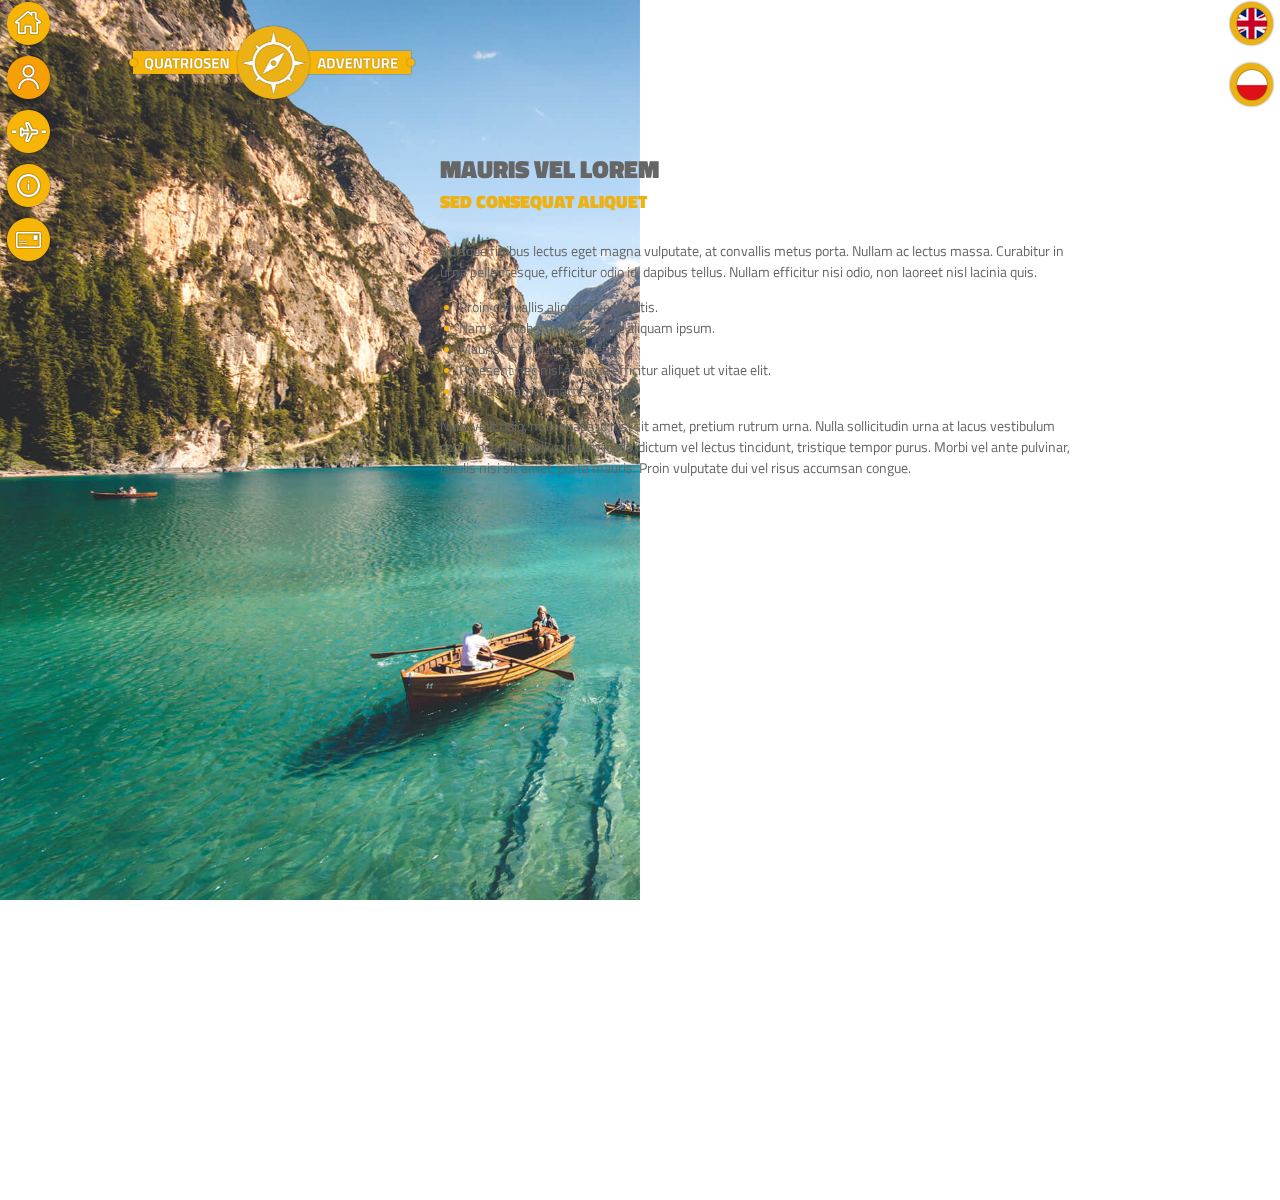
==== pages/page1.html @ fede1887 "Pages html files are now in one subfolder." ====
<!doctype html>
<html lang="en">
<head>
    <!-- Required meta tags -->
    <meta charset="utf-8">
    <meta name="viewport" content="width=device-width, initial-scale=1, shrink-to-fit=no">

    <!-- Bootstrap CSS -->
    <link rel="stylesheet" href="https://stackpath.bootstrapcdn.com/bootstrap/4.1.3/css/bootstrap.min.css" integrity="sha384-MCw98/SFnGE8fJT3GXwEOngsV7Zt27NXFoaoApmYm81iuXoPkFOJwJ8ERdknLPMO" crossorigin="anonymous">

    <!-- CSS -->
    <link href="../css/style.css" rel="stylesheet" type="text/css">
    <link href="../css/resp.css" rel="stylesheet" type="text/css">

    <!-- Font -->
    <link href="https://fonts.googleapis.com/css?family=Titillium+Web" rel="stylesheet">

    <title>Quatriosen</title>
</head>
<body>

    <div id="logo" class="d-flex align-items-center justify-content-center">
        <img src="../img/logo.png" alt="logo">
    </div>

    <div id="menu" class="d-flex align-items-center">
        <div>
            <a href="../index.html" title="home"></a>
            <a href="#" title="about us" class="active"></a>
            <a href="page2.html" title="travel"></a>
            <a href="page3.html" title="info"></a>
            <a href="page4.html" title="e-mail"></a>
        </div>
    </div>

    <div id="lang" class="d-flex align-items-center">
        <div>
            <a href="#"></a>
            <a href="#"></a>
        </div>
    </div>

    <div id="image-div" style="background-image: url('../img/page1.jpg')"></div>

    <div id="text-div">
        <h1><b>MAURIS VEL LOREM</b></h1>
        <h2><b>SED CONSEQUAT ALIQUET</b></h2>
        <p>Quisque finibus lectus eget magna vulputate, at convallis metus porta. Nullam ac lectus massa. Curabitur in urna pellentesque, efficitur odio id, dapibus tellus. Nullam efficitur nisi odio, non laoreet nisl lacinia quis.</p>
        <ul>
            <li><span>Proin convallis aliquam venenatis.</span></li>
            <li><span>Nam non lobortis turpis, nec aliquam ipsum.</span></li>
            <li><span>Mauris et sollicitudin metus.</span></li>
            <li><span>Praesent nec nisl a augue efficitur aliquet ut vitae elit.</span></li>
            <li><span>Fusce sit amet mattis augue.</span></li>
        </ul>
        <p>Nulla velit odio, malesuada id nisl sit amet, pretium rutrum urna. Nulla sollicitudin urna at lacus vestibulum commodo. Phasellus ipsum justo, dictum vel lectus tincidunt, tristique tempor purus. Morbi vel ante pulvinar, iaculis nisi sit amet, porta mauris. Proin vulputate dui vel risus accumsan congue.</p>
    </div>

    <!-- Optional JavaScript -->
    <!-- jQuery first, then Popper.js, then Bootstrap JS -->
    <script src="https://code.jquery.com/jquery-3.3.1.slim.min.js" integrity="sha384-q8i/X+965DzO0rT7abK41JStQIAqVgRVzpbzo5smXKp4YfRvH+8abtTE1Pi6jizo" crossorigin="anonymous"></script>
    <script src="https://cdnjs.cloudflare.com/ajax/libs/popper.js/1.14.3/umd/popper.min.js" integrity="sha384-ZMP7rVo3mIykV+2+9J3UJ46jBk0WLaUAdn689aCwoqbBJiSnjAK/l8WvCWPIPm49" crossorigin="anonymous"></script>
    <script src="https://stackpath.bootstrapcdn.com/bootstrap/4.1.3/js/bootstrap.min.js" integrity="sha384-ChfqqxuZUCnJSK3+MXmPNIyE6ZbWh2IMqE241rYiqJxyMiZ6OW/JmZQ5stwEULTy" crossorigin="anonymous"></script>
</body>
</html>
---- css/style.css ----
html, body {
    position: relative;
    height: 100%;
}

body {
    margin: 0;
    padding: 0;
    color: #000;
    background: #fff;
    font-size: 14px;
    font-family: Helvetica Neue, Helvetica, Arial, sans-serif;
}

/*-------------------------------------------------------------------------------------------------------------- LOGO */

#logo {
    position: fixed;
    top: 25px;
    left: 10%;
    width: 80%;
    height: 75px;
    z-index: 1;
}

#logo img {
    width: auto;
    height: 100%;
}

/*------------------------------------------------------------------------------------------------------- MENU & LANG */

#menu, #lang {
    position: fixed;
    width: 47px;
    height: 100%;
    z-index: 1;
}

#menu {
    left: 5px;
}

#lang {
    right: 5px;
}

#menu a, #lang a {
    display: block;
    width: 47px;
    height: 47px;
    background-position: center right;
    /* background-repeat: no-repeat; ------------------------------------------------ Wygląda na to, że niepotrzebne. */
    overflow: hidden;
}

#menu a {
    margin-top: 7px;
}

#menu a:nth-child(1) {
    margin-top: 0;
    background-image: url("../img/home.png");
}

#menu a:nth-child(2) {
    background-image: url("../img/aboutus.png");
}

#menu a:nth-child(3) {
    background-image: url("../img/airplane.png");
}

#menu a:nth-child(4) {
    background-image: url("../img/iletter.png");
}

#menu a:nth-child(5) {
    background-image: url("../img/postcard.png");
}

#lang a:nth-child(1) {
    margin-bottom: 14px;
    background-image: url("../img/eng.png");
}

#lang a:nth-child(2) {
    background-image: url("../img/pl.png");
}

#menu a:hover, #lang a:hover {
    background-position: center left;
}

#menu a.active, #lang a.active {
    background-position: center left;
}

/*------------------------------------------------------------------------------------------------------------ SWIPER */

#swiper {
    position: fixed;
    top: 0;
    left: 0;
    width: 100%;
    height: 100%;
}

.swiper-container {
    width: 100%;
    height: 100%;
}

.swiper-slide {
    /* Center slide text vertically */
    display: -webkit-box;
    display: -ms-flexbox;
    display: -webkit-flex;
    display: flex;
    -webkit-box-pack: center;
    -ms-flex-pack: center;
    -webkit-justify-content: center;
    justify-content: center;
    -webkit-box-align: center;
    -ms-flex-align: center;
    -webkit-align-items: center;
    align-items: center;
    background: #fff;
    font-size: 18px;
    text-align: center;
}

.swiper-image, .swiper-text {
    position: absolute;
    top: 0;
    left: 0;
    width: 100%;
    height: 100%;
    background-position: center center;
    background-size: cover;
}

.swiper-image-1 {
    background-image: url("../img/swiper1.jpg");
}

.swiper-image-2 {
    background-image: url("../img/swiper2.jpg");
}

.swiper-image-3 {
    background-image: url("../img/swiper3.jpg");
}

.swiper-text {
    top: 130px;
    left: 30%;
    width: 40%;
}

#swiper h1 {
    margin-bottom: 0;
    color: #fff;
    font-size: 25px;
    font-family: 'Titillium Web', sans-serif;
}

#swiper h2, #text-div h2 { /*--------------------------------------------------------------- "#text-div h2" from PAGES*/
    margin: 0 0 25px;
    padding: 0;
    color: #ebb115;
    font-size: 18px;
    font-family: 'Titillium Web', sans-serif;
}

#swiper p {
    color: #fff;
    font-size: 14px;
    font-family: 'Titillium Web', sans-serif;
}

.swiper-button-next {
    right: 40%;
    background-image: url('../img/arrowright.png');
}

.swiper-button-prev {
    left: 40%;
    background-image: url('../img/arrowleft.png');
}

.swiper-button-next, .swiper-button-prev {
    top: auto;
    bottom: 5%;
    width: 47px;
    height: 47px;
    background-size: contain;
}

#swiper .swiper-container .swiper-pagination {
    top: auto;
    bottom: 5%;
    height: 47px;
}

#swiper .swiper-container .swiper-pagination .swiper-pagination-bullet {
    width: 12px;
    height: 12px;
    margin-top: 18px;
    background: #ebb115;
}

/*------------------------------------------------------------------------------------------------------------- PAGES */

#text-div {
    position: absolute;
    top: 0;
    right: 0;
    width: 50%;
    min-height: 100%;
    padding: 150px 200px 150px 50px;
}

#image-div {
    position: fixed;
    top: 0;
    left: 0;
    width: 50%;
    height: 100%;
    background-size: cover;
}

#text-div h1 {
    margin: 0;
    padding: 0;
    color: #666;
    font-size: 25px;
    font-family: 'Titillium Web', sans-serif;
}

#text-div p, #text-div ul {
    color: #666;
    font-size: 14px;
    font-family: 'Titillium Web', sans-serif;
}

#text-div ul {
    padding-left: 1.4em;
    list-style: none;
}

#text-div ul li {
    color: #666;
}

#text-div ul li::before {
    content: "";
    position: relative;
    top: -2px;
    display: inline-block;
    width: 5px;
    height: 5px;
    margin-right: 10px;
    margin-left: -16px;
    background: #f7b607;
    border-radius: 50%;
}
---- css/resp.css ----
@media screen and (max-width: 992px) {

    .swiper-text {
        width: 60%;
        left: 20%;
    }

    #text-div, #image-div {
        position: static;
        width: 100%;
    }

    #text-div {
        padding: 50px 100px;
    }

    #image-div {
        height: 80%;
    }

}
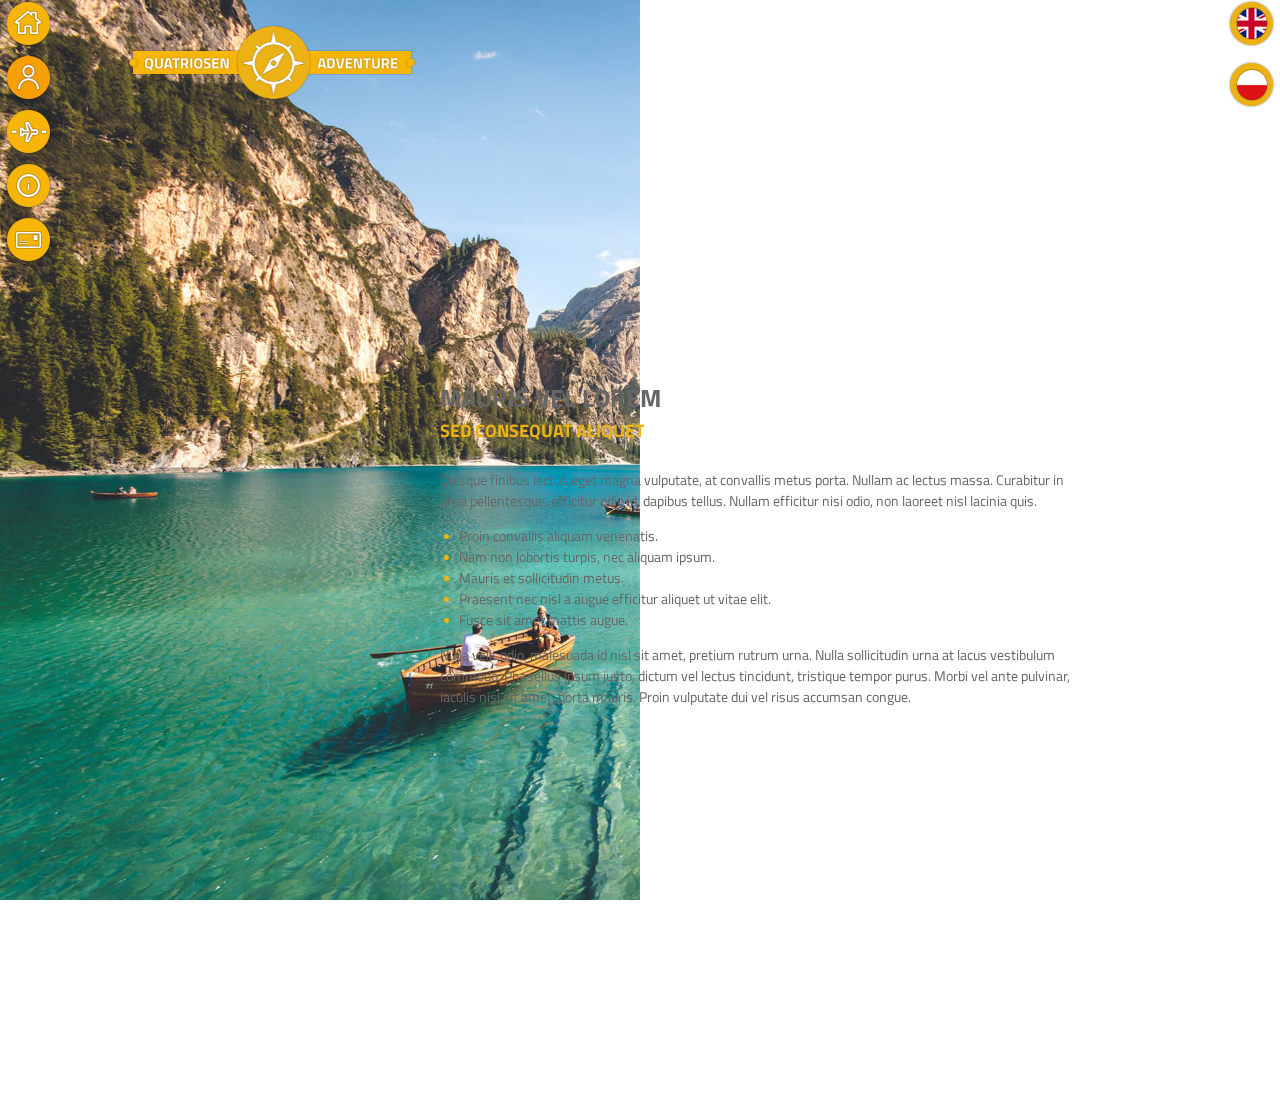
==== commit 525fb76a: "Fixed pages content." ====
--- a/pages/page1.html
+++ b/pages/page1.html
@@ -19,9 +19,25 @@
 </head>
 <body>
 
+
+    <!---------- LOGO ---------->
+
+
     <div id="logo" class="d-flex align-items-center justify-content-center">
         <img src="../img/logo.png" alt="logo">
     </div>
+
+
+    <!---------- LOGO MOBILE ---------->
+
+
+    <div id="logo-mobile" class="d-flex align-items-center justify-content-center">
+        <img src="../img/logo-mobile.png" alt="logo-mobile">
+    </div>
+
+
+    <!---------- MENU ---------->
+
 
     <div id="menu" class="d-flex align-items-center">
         <div>
@@ -29,9 +45,13 @@
             <a href="#" title="about us" class="active"></a>
             <a href="page2.html" title="travel"></a>
             <a href="page3.html" title="info"></a>
-            <a href="page4.html" title="e-mail"></a>
+            <a href="page4.html" title="contact"></a>
         </div>
     </div>
+
+
+    <!---------- LANG ---------->
+
 
     <div id="lang" class="d-flex align-items-center">
         <div>
@@ -40,21 +60,71 @@
         </div>
     </div>
 
-    <div id="image-div" style="background-image: url('../img/page1.jpg')"></div>
+
+    <!---------- MENU MOBILE ---------->
+
+
+    <nav id="menu-mobile" class="navbar navbar-expand-lg navbar-light bg-light">
+        <button class="btn navbar-toggler" type="button" data-toggle="collapse" data-target="#navbarTogglerDemo01" aria-controls="navbarTogglerDemo01" aria-expanded="false" aria-label="Toggle navigation">
+            <span class="navbar-toggler-icon"></span>
+        </button>
+        <div class="collapse navbar-collapse" id="navbarTogglerDemo01">
+            <ul class="navbar-nav mr-auto mt-2 mt-lg-0">
+                <li class="nav-item">
+                    <a class="nav-link" href="../index.html">Home</a>
+                </li>
+                <li class="nav-item active">
+                    <a class="nav-link" href="#">About Us <span class="sr-only">(current)</span></a>
+                </li>
+                <li class="nav-item">
+                    <a class="nav-link" href="../pages/page2.html">Travel</a>
+                </li>
+                <li class="nav-item">
+                    <a class="nav-link" href="../pages/page3.html">Info</a>
+                </li>
+                <li class="nav-item">
+                    <a class="nav-link" href="../pages/page4.html">Contact</a>
+                </li>
+            </ul>
+        </div>
+    </nav>
+
+
+    <!---------- LANG MOBILE ---------->
+
+
+    <div id="lang-mobile" class="dropdown">
+        <button class="btn dropdown-toggle" type="button" id="dropdownMenuButton" data-toggle="dropdown" aria-haspopup="true" aria-expanded="false">
+            Lang
+        </button>
+        <div class="dropdown-menu" aria-labelledby="dropdownMenuButton">
+            <a class="dropdown-item" href="#">English</a>
+            <a class="dropdown-item" href="#">Polski</a>
+        </div>
+    </div>
+
+
+    <!---------- PAGE CONTENT ---------->
+
+
+    <div id="image-div" class="image-div-1"></div>
 
     <div id="text-div">
-        <h1><b>MAURIS VEL LOREM</b></h1>
-        <h2><b>SED CONSEQUAT ALIQUET</b></h2>
-        <p>Quisque finibus lectus eget magna vulputate, at convallis metus porta. Nullam ac lectus massa. Curabitur in urna pellentesque, efficitur odio id, dapibus tellus. Nullam efficitur nisi odio, non laoreet nisl lacinia quis.</p>
-        <ul>
-            <li><span>Proin convallis aliquam venenatis.</span></li>
-            <li><span>Nam non lobortis turpis, nec aliquam ipsum.</span></li>
-            <li><span>Mauris et sollicitudin metus.</span></li>
-            <li><span>Praesent nec nisl a augue efficitur aliquet ut vitae elit.</span></li>
-            <li><span>Fusce sit amet mattis augue.</span></li>
-        </ul>
-        <p>Nulla velit odio, malesuada id nisl sit amet, pretium rutrum urna. Nulla sollicitudin urna at lacus vestibulum commodo. Phasellus ipsum justo, dictum vel lectus tincidunt, tristique tempor purus. Morbi vel ante pulvinar, iaculis nisi sit amet, porta mauris. Proin vulputate dui vel risus accumsan congue.</p>
+        <div class="text-box">
+            <h1>MAURIS VEL LOREM</h1>
+            <h2>SED CONSEQUAT ALIQUET</h2>
+            <p>Quisque finibus lectus eget magna vulputate, at convallis metus porta. Nullam ac lectus massa. Curabitur in urna pellentesque, efficitur odio id, dapibus tellus. Nullam efficitur nisi odio, non laoreet nisl lacinia quis.</p>
+            <ul>
+                <li><span>Proin convallis aliquam venenatis.</span></li>
+                <li><span>Nam non lobortis turpis, nec aliquam ipsum.</span></li>
+                <li><span>Mauris et sollicitudin metus.</span></li>
+                <li><span>Praesent nec nisl a augue efficitur aliquet ut vitae elit.</span></li>
+                <li><span>Fusce sit amet mattis augue.</span></li>
+            </ul>
+            <p>Nulla velit odio, malesuada id nisl sit amet, pretium rutrum urna. Nulla sollicitudin urna at lacus vestibulum commodo. Phasellus ipsum justo, dictum vel lectus tincidunt, tristique tempor purus. Morbi vel ante pulvinar, iaculis nisi sit amet, porta mauris. Proin vulputate dui vel risus accumsan congue.</p>
+        </div>
     </div>
+
 
     <!-- Optional JavaScript -->
     <!-- jQuery first, then Popper.js, then Bootstrap JS -->
--- a/css/style.css
+++ b/css/style.css
@@ -12,6 +12,10 @@
     font-family: Helvetica Neue, Helvetica, Arial, sans-serif;
 }
 
+#logo-mobile, #logo-mobile img, #menu-mobile, #lang-mobile {
+    display: none;
+}
+
 /*-------------------------------------------------------------------------------------------------------------- LOGO */
 
 #logo {
@@ -50,7 +54,6 @@
     width: 47px;
     height: 47px;
     background-position: center right;
-    /* background-repeat: no-repeat; ------------------------------------------------ Wygląda na to, że niepotrzebne. */
     overflow: hidden;
 }
 
@@ -158,6 +161,10 @@
     width: 40%;
 }
 
+#swiper h1, #swiper h2, #text-div h1, #text-div h2 { /*------------- "#text-div h1, #text-div h2" from PAGES*/
+    font-weight: bold;
+}
+
 #swiper h1 {
     margin-bottom: 0;
     color: #fff;
@@ -165,7 +172,7 @@
     font-family: 'Titillium Web', sans-serif;
 }
 
-#swiper h2, #text-div h2 { /*--------------------------------------------------------------- "#text-div h2" from PAGES*/
+#swiper h2, #text-div h2 { /*----------------------------------------------------- "#text-div h2" from PAGES*/
     margin: 0 0 25px;
     padding: 0;
     color: #ebb115;
@@ -212,22 +219,46 @@
 
 /*------------------------------------------------------------------------------------------------------------- PAGES */
 
+#image-div {
+    position: fixed;
+    top: 0;
+    left: 0;
+    width: 50%;
+    height: 100%;
+    background-size: cover;
+}
+
+.image-div-1 {
+    background-image: url('../img/page1.jpg');
+}
+
+.image-div-2 {
+    background-image: url('../img/page2.jpg');
+}
+
+.image-div-3 {
+    background-image: url('../img/page3.jpg');
+}
+
+.image-div-4 {
+    background-image: url('../img/page4.jpg');
+}
+
 #text-div {
     position: absolute;
     top: 0;
     right: 0;
+    display: flex;
+    /* flex-direction: column; */
     width: 50%;
     min-height: 100%;
-    padding: 150px 200px 150px 50px;
-}
-
-#image-div {
-    position: fixed;
-    top: 0;
-    left: 0;
-    width: 50%;
-    height: 100%;
-    background-size: cover;
+    padding: 100px 200px 200px 50px;
+}
+
+.text-box {
+    width: auto;
+    height: auto;
+    margin: auto;
 }
 
 #text-div h1 {
--- a/css/resp.css
+++ b/css/resp.css
@@ -1,21 +1,125 @@
+@media screen and (max-height: 900px) {
+
+    #text-div {
+        padding: 100px 200px 100px 50px;
+    }
+
+}
+
 @media screen and (max-width: 992px) {
+
+    #logo, #menu, #lang {
+        display: none !important;
+    }
+
+    /*--------------------------------------------------------------------------------------------------- LOGO MOBILE */
+
+    #logo-mobile {
+        position: fixed;
+        top: 0;
+        left: 40%;
+        width: 20%;
+        height: 55px;
+        z-index: 2;
+    }
+
+    #logo-mobile img {
+        display: block;
+        width: 55px;
+        height: 55px;
+    }
+
+    /*--------------------------------------------------------------------------------------------------- MENU MOBILE */
+
+    #menu-mobile {
+        position: fixed;
+        display: block;
+        width: 100%;
+        background-color: #ffc107 !important;
+        z-index: 1;
+    }
+
+    #menu-mobile .btn:focus, #lang-mobile .btn:focus { /*------- "#lang-mobile .btn:focus" from LANG MOBILE */
+        box-shadow: 0 0 0 0.2rem #ebb115;
+    }
+
+    #menu-mobile .navbar-toggler {
+        border-color: #fff;
+    }
+
+    #menu-mobile .navbar-toggler-icon {
+        background-image: url("data:image/svg+xml;charset=utf8,%3Csvg viewBox='0 0 32 32' xmlns='http://www.w3.org/2000/svg'%3E%3Cpath stroke='rgba(255,255,255, 1)' stroke-width='2' stroke-linecap='round' stroke-miterlimit='10' d='M4 8h24M4 16h24M4 24h24'/%3E%3C/svg%3E");
+    }
+
+    #menu-mobile li.active {
+        padding-left: 8px;
+        background-color: #ebb115;
+    }
+
+    #menu-mobile .nav-link {
+        color: #fff !important;
+        font-size: 18px;
+        font-family: 'Titillium Web', sans-serif;
+        font-weight: bold;
+    }
+
+    /*--------------------------------------------------------------------------------------------------- LANG MOBILE */
+
+    #lang-mobile {
+        position: fixed;
+        top: 7px;
+        right: 10px;
+        display: block;
+        font-size: 18px;
+        font-family: 'Titillium Web', sans-serif;
+        z-index: 2;
+    }
+
+    #dropdownMenuButton {
+        color: #fff;
+        background-color: #ffc107;
+        border-color: #fff;
+        font-size: 18px;
+        font-family: 'Titillium Web', sans-serif;
+    }
+
+    #lang-mobile .dropdown-menu {
+        background-color: #ffc107;
+        border-color: #fff;
+    }
+
+    #lang-mobile .dropdown-item {
+        color: #fff;
+        font-size: 18px;
+        font-family: 'Titillium Web', sans-serif;
+        font-weight: bold;
+    }
+
+    #lang-mobile .dropdown-item:hover {
+        color: #fff;
+        background-color: #ffc107;
+    }
+
+    /*-------------------------------------------------------------------------------------------------------- SWIPER */
 
     .swiper-text {
         width: 60%;
         left: 20%;
     }
 
+    /*--------------------------------------------------------------------------------------------------------- PAGES */
+
     #text-div, #image-div {
         position: static;
         width: 100%;
     }
 
-    #text-div {
-        padding: 50px 100px;
+    #image-div {
+        height: 60%;
     }
 
-    #image-div {
-        height: 80%;
+    #text-div {
+        padding: 50px 50px;
     }
 
 }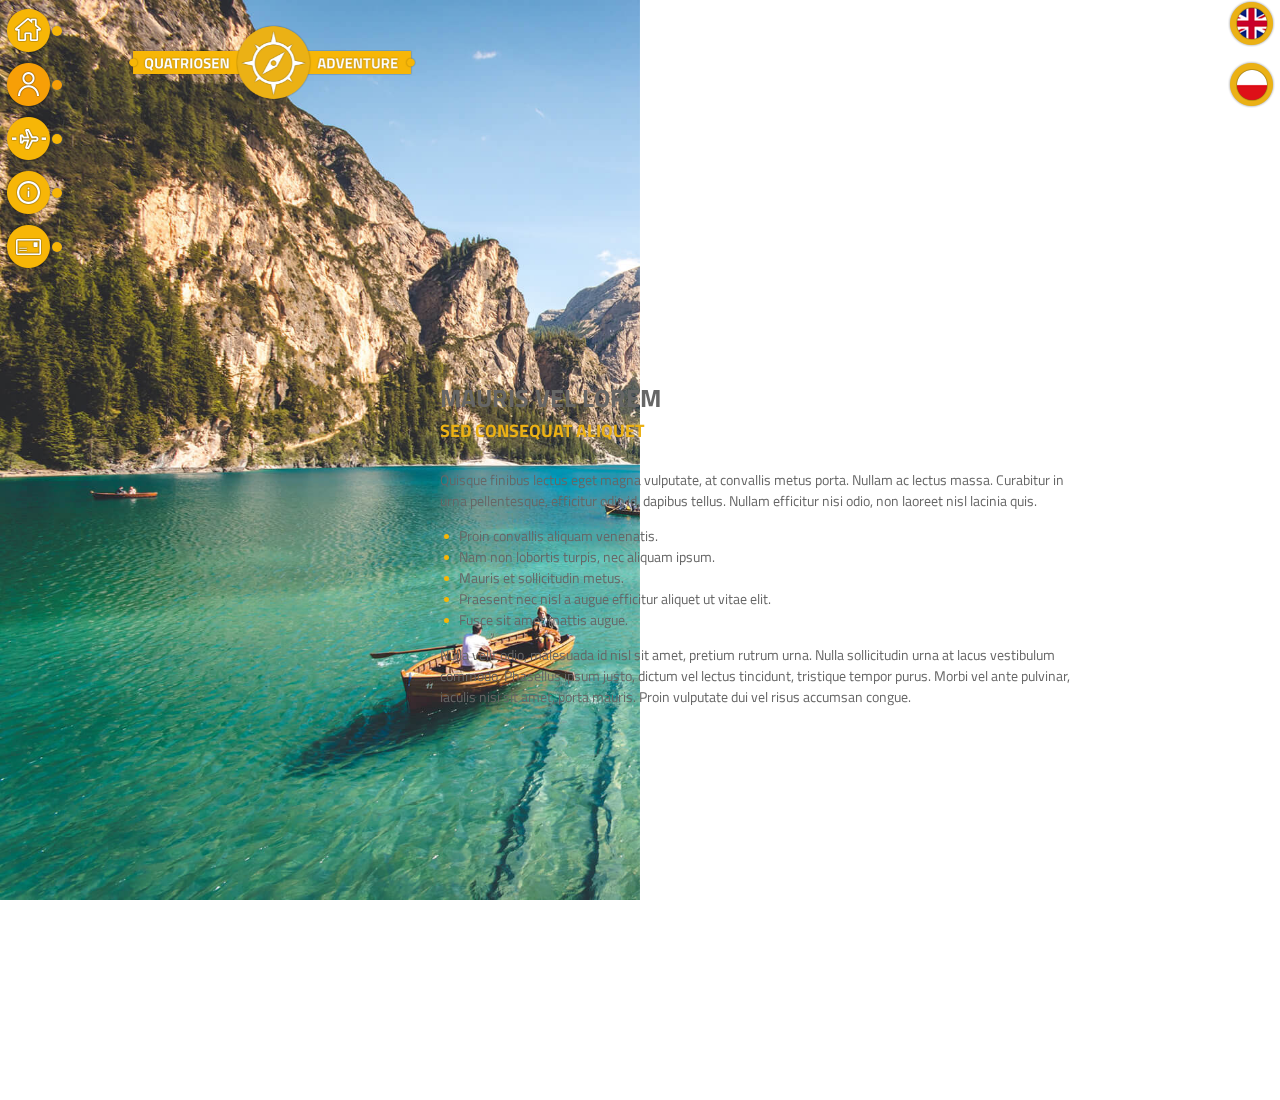
==== commit a52400ab: "Added transitions to menu." ====
--- a/pages/page1.html
+++ b/pages/page1.html
@@ -41,11 +41,11 @@
 
     <div id="menu" class="d-flex align-items-center">
         <div>
-            <a href="../index.html" title="home"></a>
-            <a href="#" title="about us" class="active"></a>
-            <a href="page2.html" title="travel"></a>
-            <a href="page3.html" title="info"></a>
-            <a href="page4.html" title="contact"></a>
+            <a href="../index.html" class="menu-link-1"></a>
+            <a href="#" class="menu-link-2 active"></a>
+            <a href="page2.html" class="menu-link-3"></a>
+            <a href="page3.html" class="menu-link-4"></a>
+            <a href="page4.html" class="menu-link-5"></a>
         </div>
     </div>
 
--- a/css/style.css
+++ b/css/style.css
@@ -54,32 +54,105 @@
     width: 47px;
     height: 47px;
     background-position: center right;
-    overflow: hidden;
+    background-repeat: no-repeat;
 }
 
 #menu a {
     margin-top: 7px;
 }
 
-#menu a:nth-child(1) {
+#menu a:hover, #lang a:hover {
+    background-position: center left;
+    text-decoration: none;
+}
+
+#menu a.active, #lang a.active {
+    background-position: center left;
+}
+
+.menu-link-1 {
     margin-top: 0;
     background-image: url("../img/home.png");
 }
 
-#menu a:nth-child(2) {
+.menu-link-2 {
     background-image: url("../img/aboutus.png");
 }
 
-#menu a:nth-child(3) {
+.menu-link-3 {
     background-image: url("../img/airplane.png");
 }
 
-#menu a:nth-child(4) {
+.menu-link-4 {
     background-image: url("../img/iletter.png");
 }
 
-#menu a:nth-child(5) {
+.menu-link-5 {
     background-image: url("../img/postcard.png");
+}
+
+.menu-link-1::before {
+    content: "Home";
+}
+
+.menu-link-2::before {
+    content: "About us";
+}
+
+.menu-link-3::before {
+    content: "Travel";
+}
+
+.menu-link-4::before {
+    content: "Info";
+}
+
+.menu-link-5::before {
+    content: "Contact";
+}
+
+.menu-link-1::before, .menu-link-2::before, .menu-link-3::before, .menu-link-4::before, .menu-link-5::before {
+    position: relative;
+    top: 13px;
+    display: block;
+    width: 70px;
+    height: auto;
+    color: #fff;
+    background-color: #f7b607;
+    box-shadow: 0 0 3px #666;
+    font-family: 'Titillium Web', sans-serif;
+    text-align: center;
+    transform: translateX(-20px) scaleX(0);
+    transition: background-color 0s linear, transform 0.2s linear;
+    z-index: -1;
+}
+
+.menu-link-1:hover::before, .menu-link-2:hover::before, .menu-link-3:hover::before, .menu-link-4:hover::before, .menu-link-5:hover::before {
+    background-color: #f79f07;
+    transform: translateX(41px) scaleX(1);
+}
+
+.menu-link-1::after, .menu-link-2::after, .menu-link-3::after, .menu-link-4::after, .menu-link-5::after {
+    content: "";
+    position: relative;
+    top: -2px;
+    left: 47px;
+    display: block;
+    width: 10px;
+    height: 10px;
+    background-color: #f7b607;
+    border-radius: 50%;
+    box-shadow: 0 0 3px #666;
+    transition: background-color 0s linear, transform 0.2s linear;
+}
+
+.menu-link-1:hover::after, .menu-link-2:hover::after, .menu-link-3:hover::after, .menu-link-4:hover::after, .menu-link-5:hover::after {
+    background-color: #f79f07;
+    transform: translateX(59px);
+}
+
+.active::before, .active::after {
+    background-color: #f79f07;
 }
 
 #lang a:nth-child(1) {
@@ -89,14 +162,6 @@
 
 #lang a:nth-child(2) {
     background-image: url("../img/pl.png");
-}
-
-#menu a:hover, #lang a:hover {
-    background-position: center left;
-}
-
-#menu a.active, #lang a.active {
-    background-position: center left;
 }
 
 /*------------------------------------------------------------------------------------------------------------ SWIPER */
@@ -107,6 +172,7 @@
     left: 0;
     width: 100%;
     height: 100%;
+    z-index: 0;
 }
 
 .swiper-container {
@@ -249,7 +315,6 @@
     top: 0;
     right: 0;
     display: flex;
-    /* flex-direction: column; */
     width: 50%;
     min-height: 100%;
     padding: 100px 200px 200px 50px;
--- a/css/resp.css
+++ b/css/resp.css
@@ -51,6 +51,10 @@
         background-image: url("data:image/svg+xml;charset=utf8,%3Csvg viewBox='0 0 32 32' xmlns='http://www.w3.org/2000/svg'%3E%3Cpath stroke='rgba(255,255,255, 1)' stroke-width='2' stroke-linecap='round' stroke-miterlimit='10' d='M4 8h24M4 16h24M4 24h24'/%3E%3C/svg%3E");
     }
 
+    #menu-mobile ul {
+        border-top: 1px solid #fff;
+    }
+
     #menu-mobile li.active {
         padding-left: 8px;
         background-color: #ebb115;
@@ -67,8 +71,8 @@
 
     #lang-mobile {
         position: fixed;
-        top: 7px;
-        right: 10px;
+        top: 8px;
+        right: 16px;
         display: block;
         font-size: 18px;
         font-family: 'Titillium Web', sans-serif;
@@ -102,6 +106,18 @@
 
     /*-------------------------------------------------------------------------------------------------------- SWIPER */
 
+    .swiper-image-1 {
+        background-image: url("../img/swiper1-mobile.jpg");
+    }
+
+    .swiper-image-2 {
+        background-image: url("../img/swiper2-mobile.jpg");
+    }
+
+    .swiper-image-3 {
+        background-image: url("../img/swiper3-mobile.jpg");
+    }
+
     .swiper-text {
         width: 60%;
         left: 20%;
@@ -118,8 +134,28 @@
         height: 60%;
     }
 
+    .image-div-1 {
+        background-image: url('../img/page1-mobile.jpg');
+    }
+
+    .image-div-2 {
+        background-image: url('../img/page2-mobile.jpg');
+    }
+
+    .image-div-3 {
+        background-image: url('../img/page3-mobile.jpg');
+    }
+
+    .image-div-4 {
+        background-image: url('../img/page4-mobile.jpg');
+    }
+
     #text-div {
-        padding: 50px 50px;
+        padding: 50px 25px;
+    }
+
+    .text-box {
+        margin: 0;
     }
 
 }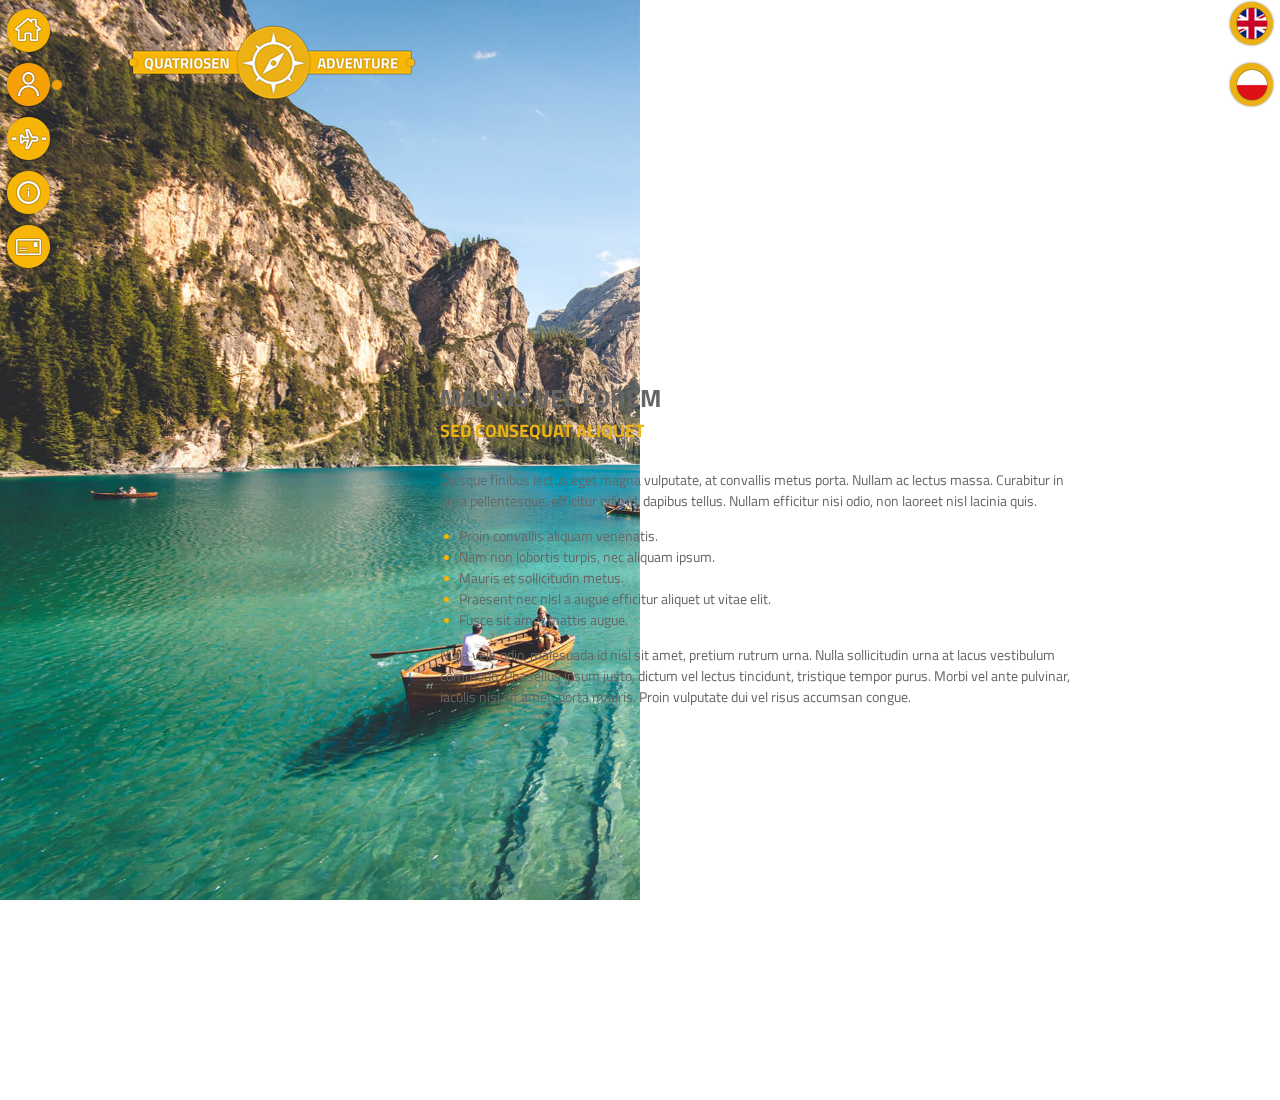
==== commit 5172adc8: "Fixed logo." ====
--- a/pages/page1.html
+++ b/pages/page1.html
@@ -24,7 +24,9 @@
 
 
     <div id="logo" class="d-flex align-items-center justify-content-center">
-        <img src="../img/logo.png" alt="logo">
+        <a href="../index.html">
+            <img src="../img/logo.png" alt="logo">
+        </a>
     </div>
 
 
@@ -32,33 +34,24 @@
 
 
     <div id="logo-mobile" class="d-flex align-items-center justify-content-center">
-        <img src="../img/logo-mobile.png" alt="logo-mobile">
+        <a href="../index.html">
+            <img src="../img/logo-mobile.png" alt="logo-mobile">
+        </a>
     </div>
 
 
     <!---------- MENU ---------->
 
 
-    <div id="menu" class="d-flex align-items-center">
+    <nav id="menu" class="d-flex align-items-center">
         <div>
             <a href="../index.html" class="menu-link-1"></a>
-            <a href="#" class="menu-link-2 active"></a>
+            <a href="page1.html" class="menu-link-2 active"></a>
             <a href="page2.html" class="menu-link-3"></a>
             <a href="page3.html" class="menu-link-4"></a>
             <a href="page4.html" class="menu-link-5"></a>
         </div>
-    </div>
-
-
-    <!---------- LANG ---------->
-
-
-    <div id="lang" class="d-flex align-items-center">
-        <div>
-            <a href="#"></a>
-            <a href="#"></a>
-        </div>
-    </div>
+    </nav>
 
 
     <!---------- MENU MOBILE ---------->
@@ -90,26 +83,12 @@
     </nav>
 
 
-    <!---------- LANG MOBILE ---------->
-
-
-    <div id="lang-mobile" class="dropdown">
-        <button class="btn dropdown-toggle" type="button" id="dropdownMenuButton" data-toggle="dropdown" aria-haspopup="true" aria-expanded="false">
-            Lang
-        </button>
-        <div class="dropdown-menu" aria-labelledby="dropdownMenuButton">
-            <a class="dropdown-item" href="#">English</a>
-            <a class="dropdown-item" href="#">Polski</a>
-        </div>
-    </div>
-
-
     <!---------- PAGE CONTENT ---------->
 
 
     <div id="image-div" class="image-div-1"></div>
 
-    <div id="text-div">
+    <main id="text-div">
         <div class="text-box">
             <h1>MAURIS VEL LOREM</h1>
             <h2>SED CONSEQUAT ALIQUET</h2>
@@ -123,7 +102,32 @@
             </ul>
             <p>Nulla velit odio, malesuada id nisl sit amet, pretium rutrum urna. Nulla sollicitudin urna at lacus vestibulum commodo. Phasellus ipsum justo, dictum vel lectus tincidunt, tristique tempor purus. Morbi vel ante pulvinar, iaculis nisi sit amet, porta mauris. Proin vulputate dui vel risus accumsan congue.</p>
         </div>
-    </div>
+    </main>
+
+
+    <!---------- LANG ---------->
+
+
+    <aside id="lang" class="d-flex align-items-center">
+        <div>
+            <a href="#"></a>
+            <a href="#"></a>
+        </div>
+    </aside>
+
+
+    <!---------- LANG MOBILE ---------->
+
+
+    <aside id="lang-mobile" class="dropdown">
+        <button class="btn dropdown-toggle" type="button" id="dropdownMenuButton" data-toggle="dropdown" aria-haspopup="true" aria-expanded="false">
+            Lang
+        </button>
+        <div class="dropdown-menu" aria-labelledby="dropdownMenuButton">
+            <a class="dropdown-item" href="#">English</a>
+            <a class="dropdown-item" href="#">Polski</a>
+        </div>
+    </aside>
 
 
     <!-- Optional JavaScript -->
--- a/css/style.css
+++ b/css/style.css
@@ -118,17 +118,16 @@
     width: 70px;
     height: auto;
     color: #fff;
-    background-color: #f7b607;
+    background-color: #f79f07;
     box-shadow: 0 0 3px #666;
     font-family: 'Titillium Web', sans-serif;
     text-align: center;
     transform: translateX(-20px) scaleX(0);
-    transition: background-color 0s linear, transform 0.2s linear;
+    transition: transform 0.2s linear;
     z-index: -1;
 }
 
 .menu-link-1:hover::before, .menu-link-2:hover::before, .menu-link-3:hover::before, .menu-link-4:hover::before, .menu-link-5:hover::before {
-    background-color: #f79f07;
     transform: translateX(41px) scaleX(1);
 }
 
@@ -140,19 +139,19 @@
     display: block;
     width: 10px;
     height: 10px;
-    background-color: #f7b607;
+    background-color: #f79f07;
     border-radius: 50%;
     box-shadow: 0 0 3px #666;
-    transition: background-color 0s linear, transform 0.2s linear;
+    transform: translateX(-40px) scaleX(0);
+    transition: transform 0.2s linear;
 }
 
 .menu-link-1:hover::after, .menu-link-2:hover::after, .menu-link-3:hover::after, .menu-link-4:hover::after, .menu-link-5:hover::after {
-    background-color: #f79f07;
-    transform: translateX(59px);
-}
-
-.active::before, .active::after {
-    background-color: #f79f07;
+    transform: translateX(59px) scaleX(1);
+}
+
+.active::after {
+    transform: translateX(0) scaleX(1);
 }
 
 #lang a:nth-child(1) {
